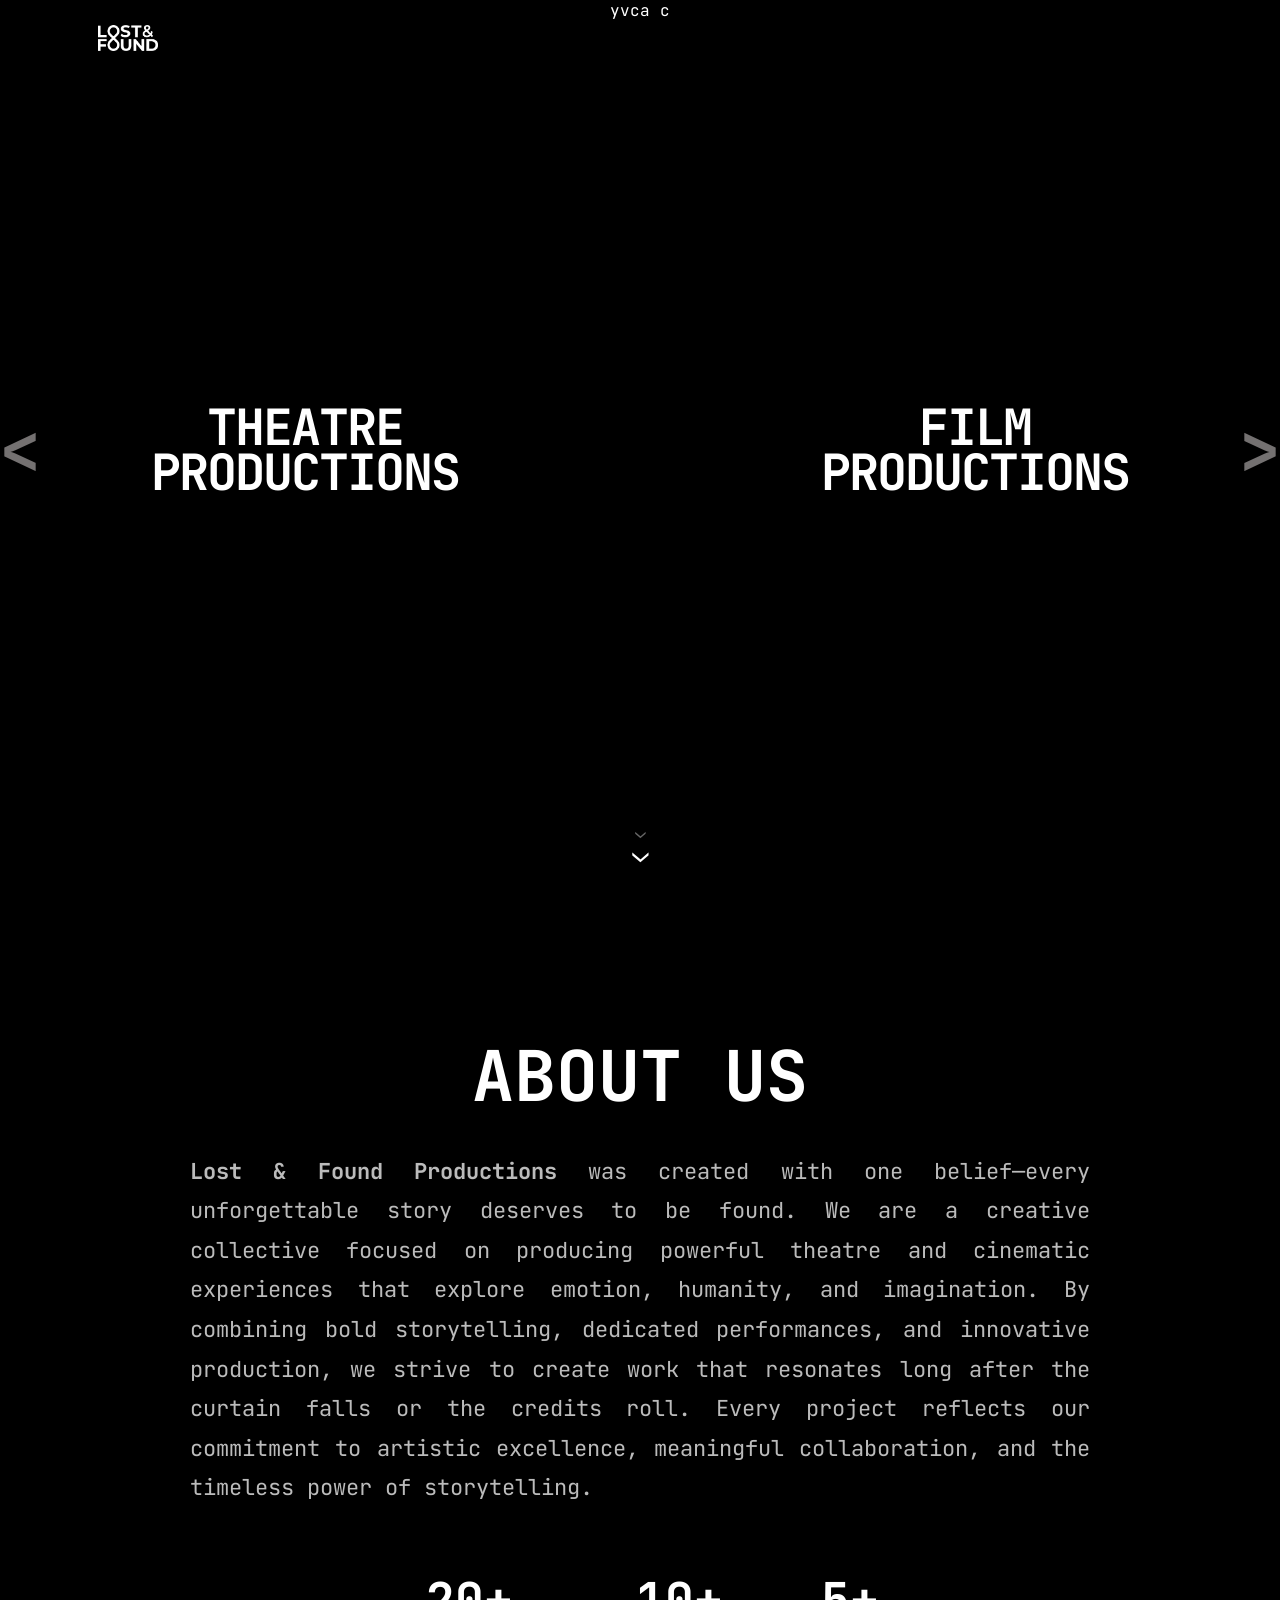
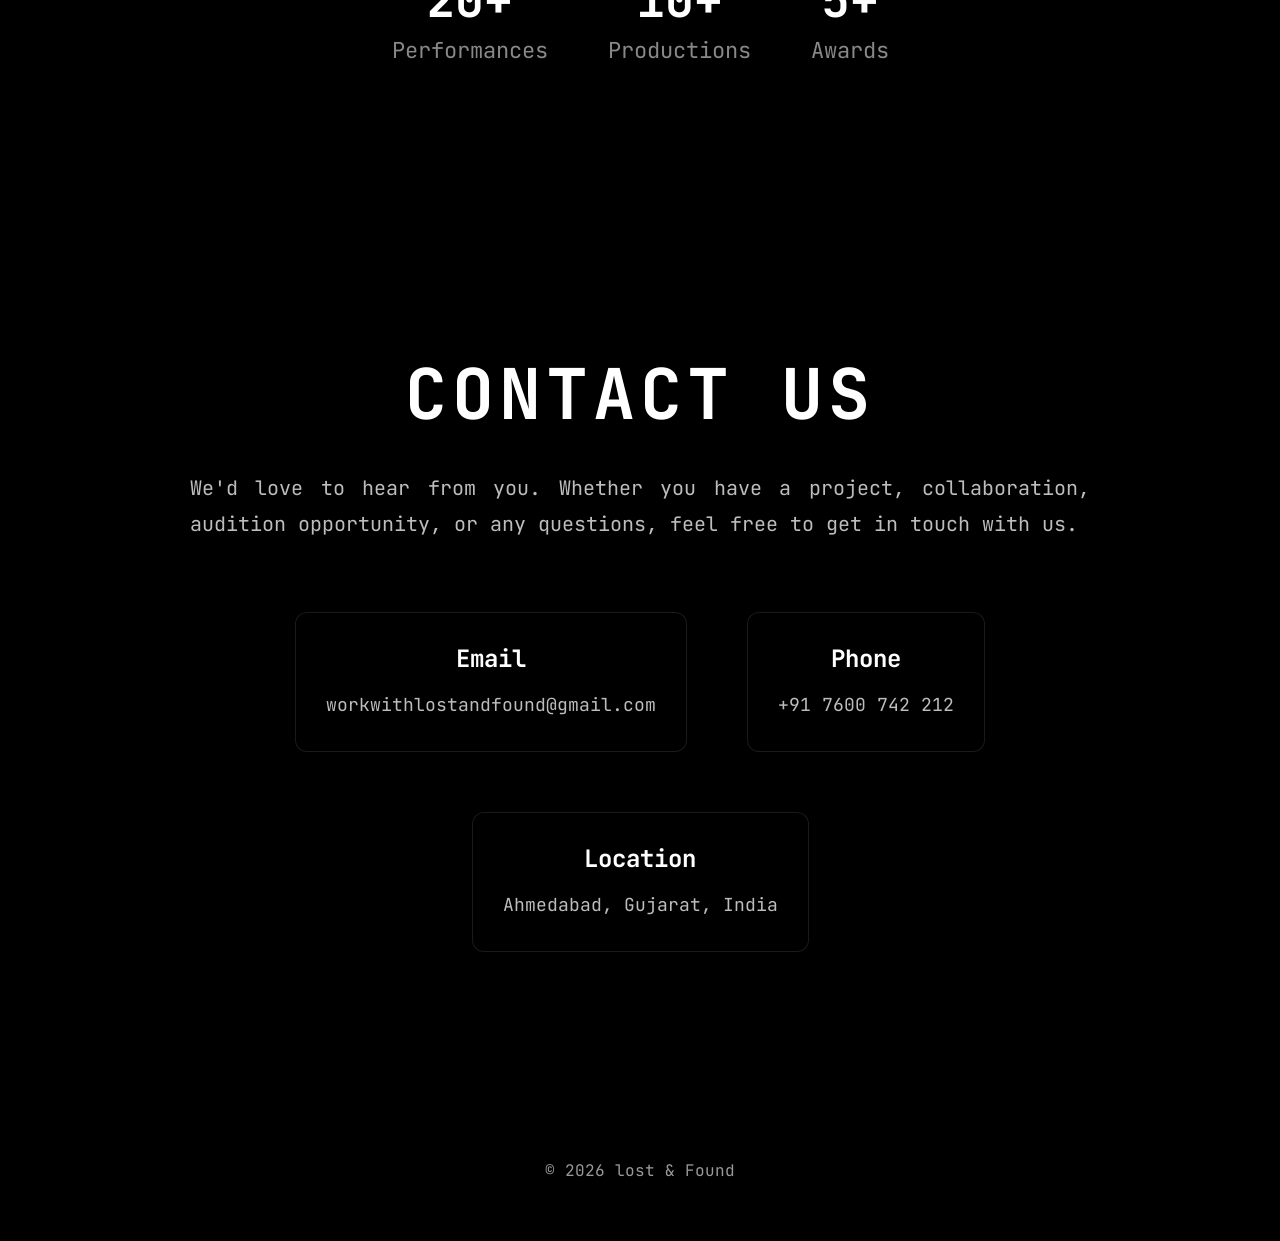
==== index.html @ b6d4103e "Initial commit" ====
<!DOCTYPE html>
<html lang="en">
<head>
<meta charset="UTF-8">
<meta name="viewport" content="width=device-width, initial-scale=1.0">

<title>Lost & Found Productions</title>

<link rel="stylesheet" href="style.css">

<link href="https://fonts.googleapis.com/css2?family=JetBrains+Mono:wght@100..800&display=swap" rel="stylesheet">

</head>

<body class="dark">

<!-- ================= MAIN WEBSITE ================= -->

<div class="container">

    <div class="logo">
        <img src="logo.png" alt="Lost & Found">
    </div>


   <a href="theatre.html" class="panel left" id="theatre-link">
    <div class="arrow left-arrow">&lt;</div>

    <div class="content">
        <h1>THEATRE<br>PRODUCTIONS</h1>
    </div>

    </a>
    <a>yvca c</a>

   

    <a href="film.html" class="panel right" id="film-link">

    <div class="arrow right-arrow">&gt;</div>

    <div class="content">
        <h1>FILM<br>PRODUCTIONS</h1>
    </div>

    </a>

     <div class="scroll-indicator">
        <div class="double-arrow">
            <span>⌄</span>
            <span>⌄</span>
        </div>
    </div>

    </div>

        <!-- Paper -->
        <div class="paper paper1"></div>
        <div class="paper paper2"></div>
        <div class="paper paper3"></div>

    </div>

</div>

<section id="about" class="about-section">

    <div class="about-content">

        <h2>ABOUT US</h2>

        <p>
           <strong> Lost & Found Productions </strong>was created with one belief—every 
            unforgettable story deserves to be found. We are a creative 
            collective focused on producing powerful theatre and cinematic
             experiences that explore emotion, humanity, and imagination. 
             By combining bold storytelling, dedicated performances, 
             and innovative production, we strive to create work that resonates 
             long after the curtain falls or the credits roll. Every project
              reflects our commitment to artistic excellence, meaningful collaboration,
               and the timeless power of storytelling.
        </p>

        <div class="about-stats">

            <div class="stat">
                <h3>20+</h3>
                <p>Performances</p>
            </div>

            <div class="stat">
                <h3>10+</h3>
                <p>Productions</p>
            </div>

            <div class="stat">
                <h3>5+</h3>
                <p>Awards</p>
            </div>

        </div>

    </div>

</section>

<!-- Contact Us -->
<section id="contact" class="contact-section">

    <div class="contact-content">

        <h2>CONTACT US</h2>

        <p>
            We'd love to hear from you. Whether you have a project, collaboration,
            audition opportunity, or any questions, feel free to get in touch with us.
        </p>

        <div class="contact-info">

            <div class="contact-item">
                <h3>Email</h3>
                <p>workwithlostandfound@gmail.com</p>
            </div>

            <div class="contact-item">
                <h3>Phone</h3>
                <p>+91 7600 742 212</p>
            </div>

            <div class="contact-item">
                <h3>Location</h3>
                <p>Ahmedabad, Gujarat, India</p>
            </div>

        </div>

    </div>

</section>

<footer>

© 2026 lost & Found

</footer>


<!-- GSAP -->
<script src="https://cdn.jsdelivr.net/npm/gsap@3.13.0/dist/gsap.min.js"></script>

<script src="script.js"></script>

</body>
</html>
---- style.css ----
/* ===========================
   GOOGLE FONT
=========================== */
@import url('https://fonts.googleapis.com/css2?family=Inter:wght@300;400;500;700;900&display=swap');

/* ===========================
   RESET
=========================== */

*{
    margin:0;
    padding:0;
    box-sizing:border-box;
}

html{
    scroll-behavior:smooth;
}

body{
    font-family: "JetBrains Mono", monospace;
    overflow-x:hidden;
    overflow-y:auto;
    transition:.4s ease;
}

/* ===========================
   THEMES
=========================== */

body{
    --bg:#000;
    --text:#fff;
    --line:#ffffff30;
    --hover:#ffffff08;
}


body{
    background:var(--bg);
    color:var(--text);
}

/* ===========================
   THEME BUTTON
=========================== */

#theme-toggle{

    position:fixed;

    top:30px;
    right:35px;

    width:52px;
    height:52px;

    border-radius:50%;
    border:none;

    cursor:pointer;

    font-size:20px;

    background:var(--text);
    color:var(--bg);

    transition:.35s;

    z-index:999;
}

#theme-toggle:hover{

    transform:rotate(180deg) scale(1.08);

}

/* ===========================
   MAIN CONTAINER
=========================== */

.container{

    width:100%;
    height:100vh;

    display:flex;

}

/* ===========================
   LEFT & RIGHT
=========================== */

.panel{

    width:100%;
    height:100vh;

    display:flex;
    justify-content:center;
    align-items:center;

    text-decoration:none;

    color:var(--text);
    position:relative;

    overflow:hidden;

    transition:.45s;

}

.panel{
    flex:1;
    transition:all .6s ease;
}


.container:hover .panel{
    flex:0.9;
}

.container .panel:hover{
    flex:1.1;
}
.left:hover{
    background:#312e2f;
}

.right:hover{
    background:#312e2f;
}
/* ===========================
   TEXT
=========================== */
.content{
    display:flex;
    flex-direction:column;
    justify-content:center;
    align-items:center;
    width:100%;
    height:100%;
    text-align:center;
}
.left:hover h1{

    color:#000000;

    transform:translateY(-8px);

}

.right:hover h1{

    color:#000000;

    transform:translateY(-8px);

}

h1{
    font-family:"JetBrains Mono", monospace;
    font-size:clamp(28px,6vw,50px);
    font-weight:700;
    line-height:0.9;
    letter-spacing:-2px;
    color:#fff;
    text-transform:uppercase;

    width:90%;
    max-width:520px;
    min-height:auto;
    text-align:center;
}

/*.cursor{
    display:inline-block;
    margin-left:2px;
    font-weight:700;
    animation:blink 0.8s infinite;
}

@keyframes blink{
    0%,50%{
        opacity:1;
    }
    50.01%,100%{
        opacity:0;
    }
}
/* ===========================
   PANEL GLOW
=========================== */

.panel::before{

content:"";

position:absolute;

inset:0;

background:radial-gradient(circle at center,
rgba(255,255,255,.05),
transparent 70%);

opacity:0;

transition:.6s;

}

.panel:hover::before{

opacity:1;

}
/* ===========================
   DIAGONAL LINE
=========================== 

.divider{

    position:absolute;

    left:50%;

    top:-25%;

    width:2px;

    height:160%;

    background:var(--line);

    transform:rotate(0deg);

    transform-origin:center;

    z-index:0;

    animation:lineMove 5s ease-in-out infinite;

}

@keyframes lineMove{

0%{

transform:rotate(0deg);

}

50%{

transform:rotate(0deg);

}

100%{

transform:rotate(0deg);

}

}*/

/* ===========================
   PANEL GLOW
=========================== */

.panel::before{
    content:"";
    position:absolute;

    width:500px;
    height:500px;

    left:50%;
    top:50%;
    transform:translate(-50%, -50%);

    border-radius:50%;

    background:radial-gradient(circle,
    rgba(255,255,255,.12),
    transparent 70%);

    opacity:0;
    transition:.5s;

    pointer-events:none;
}

body.light .panel::before{

background:radial-gradient(circle,
rgba(0,0,0,.08),
transparent 70%);

}

.panel:hover::before{

opacity:1;

}
/* ===========================
   FADE
=========================== */

.panel{

animation:fadeUp 1.1s ease;

}

@keyframes fadeUp{

from{

opacity:0;
transform:translateY(80px);

}

to{

opacity:1;
transform:translateY(0);

}

}


/* ================================
   BOOK OPEN EFFECT
================================ */
body{
    overflow-x:hidden;
    overflow-y:auto;
    perspective:3000px;
}

.container{
    position:relative;
    width:100%;
    height:100vh;
    display:flex;
    overflow:hidden;
}

.panel{

    position:relative;

    flex:1;

    transform-style:preserve-3d;

    transform-origin:center center;

    transition:0.8s;

}

.page-shadow{

    position:absolute;

    inset:0;

    background:black;

    opacity:0;

    pointer-events:none;

    z-index:50;

}

/* ===========================
   ARROWS
=========================== */

.arrow{
    position:absolute;
    top:50%;
    transform:translateY(-50%);

    width:70px;
    display:flex;
    align-items:center;
    justify-content:center;

    font-size:clamp(30px,6vw,70px);
    font-weight:700;
    line-height:1;

    color:rgba(246,240,240,.47);
    transition:.4s;
}

.left-arrow{
    left:calc(50% - 320px);
}

.right-arrow{
    right:calc(50% - 320px);
}
/* Hover */
.left:hover .left-arrow{
    color:#000;
    transform:translateY(-50%) translateX(10px);
}

.right:hover .right-arrow{
    color:#000;
    transform:translateY(-50%) translateX(-10px);
}

/* ===========================
   RESPONSIVE
=========================== */

@media (max-width:1024px){

    .left-arrow{
        left:25px;
    }

    .right-arrow{
        right:25px;
    }

    h1{
        font-size:clamp(28px,5vw,42px);
    }
}

@media (max-width:768px){

    .container{
        flex-direction:column;
    }

    .panel{
        height:50vh;
    }

    h1{
        width:90%;
        font-size:30px;
    }

    .arrow{
        font-size:40px;
    }

    .left-arrow{
        left:20px;
    }

    .right-arrow{
        right:20px;
    }
}

@media (max-width:480px){

    h1{
        font-size:22px;
    }

    .arrow{
        font-size:30px;
    }
}

body.page-exit{
    overflow-x:hidden;
}

.container{
    transition:transform .9s cubic-bezier(.77,0,.18,1);
}

.container.slide-right{
    transform:translateX(100%);
}

.container.slide-left{
    transform:translateX(-100%);
}

/* ===========================
   LOGO
=========================== */

.logo{
    position:fixed;
    top:25px;          /* Space from top */
    left:10%;
    transform:translateX(-50%);
    z-index:1000;
}

.logo img{
    width:60px;       /* Change size if needed */
    height:auto;
    display:block;
}

@media(max-width:768px){

    .logo{
        top:18px;
    }

    .logo img{
        width:100px;
    }

}

/* ===========================
   SCROLL INDICATOR
=========================== */

.scroll-indicator{
    position:absolute;
    left:50%;
    bottom:30px;
    transform:translateX(-50%);
    z-index:1000;
    display:flex;
    flex-direction:column;
    align-items:center;
    color:#fff;
    cursor:pointer;
    animation:float 1.8s infinite;
}

.double-arrow{
    display:flex;
    flex-direction:column;
    align-items:center;
}

.double-arrow span:first-child{
    font-size:18px;
    opacity:.4;
}

.double-arrow span:last-child{
    font-size:28px;
    margin-top:-10px;
}

@keyframes float{
    0%,100%{
        transform:translateX(-50%) translateY(0);
    }
    50%{
        transform:translateX(-50%) translateY(8px);
    }
}

/* ===========================
   ABOUT SECTION
=========================== */

.about-section{
    min-height:100vh;
    background:#000000;
    color:#fff;
    display:flex;
    justify-content:center;
    align-items:center;
    padding:120px 10%;
}

.about-content{
    max-width:900px;
    text-align:center;
}

.about-content h2{
    font-size:70px;
    margin-bottom:30px;
}
.about-content p{
    font-size:22px;
    line-height:1.8;
    color:#bbb;
    text-align:justify;
    text-justify:inter-word;
}

.about-stats{
    display:flex;
    justify-content:center;
    gap:60px;
    margin-top:60px;
    flex-wrap:wrap;
}

.stat h3{
    font-size:48px;
}

.stat p{
    color:#888;
}

/* ===========================
   CONTACT SECTION
=========================== */

.contact-section{
    min-height:100vh;
    background:#000000;
    color:#fff;

    display:flex;
    justify-content:center;
    align-items:center;

    padding:120px 10%;
}

.contact-content{
    max-width:900px;
    text-align:center;
}

.contact-content h2{
    font-size:70px;
    margin-bottom:30px;
    letter-spacing:5px;
}

.contact-content p{
    font-size:20px;
    line-height:1.8;
    color:#bdbdbd;
    text-align:justify;
    text-justify:inter-word;
}

.contact-info{
    margin-top:70px;

    display:flex;
    justify-content:center;
    gap:60px;
    flex-wrap:wrap;
}

.contact-item{
    min-width:220px;
    padding:30px;

    border:1px solid rgba(255,255,255,.1);
    border-radius:12px;

    background:rgba(26, 18, 18, 0.03);

    transition:.4s;
}

.contact-item:hover{
    transform:translateY(-10px);
    border-color:#fff;
}

.contact-item h3{
    margin-bottom:15px;
    font-size:24px;
}

.contact-item p{
    font-size:18px;
    color:#bdbdbd;
}

footer{
padding:60px;
text-align:center;
opacity:.6;
}
/* ======================================
   MOBILE RESPONSIVE
====================================== */

@media (max-width:768px){

    /* Hero */

    .container{
        flex-direction:column;
        height:100vh;
    }

    .panel{
        height:50vh;
    }

    h1{
        font-size:32px;
        line-height:1.1;
    }

    .logo img{
        width:90px;
    }

    .scroll-indicator{
        bottom:20px;
    }

    /* About */

    .about-section,
    .contact-section{
        min-height:auto;
        padding:70px 25px;
    }

    .about-content,
    .contact-content{
        width:100%;
        max-width:100%;
    }

    .about-content h2,
    .contact-content h2{
        font-size:38px;
        letter-spacing:2px;
        margin-bottom:20px;
    }

.about-content p,
.contact-content p{
    font-size:16px;
    line-height:1.8;
    text-align:justify;
    text-justify:inter-word;
}

    /* Stats */

    .about-stats{
        flex-direction:column;
        gap:30px;
        margin-top:40px;
    }

    .stat h3{
        font-size:36px;
    }

    .stat p{
        font-size:15px;
    }

    /* Contact */

    .contact-info{
        flex-direction:column;
        gap:20px;
        margin-top:40px;
    }

    .contact-item{
        width:100%;
        min-width:unset;
        padding:25px;
    }

    .contact-item h3{
        font-size:22px;
    }

    .contact-item p{
        font-size:15px;
        word-break:break-word;
    }

    footer{
        padding:35px 20px;
        font-size:14px;
    }

}
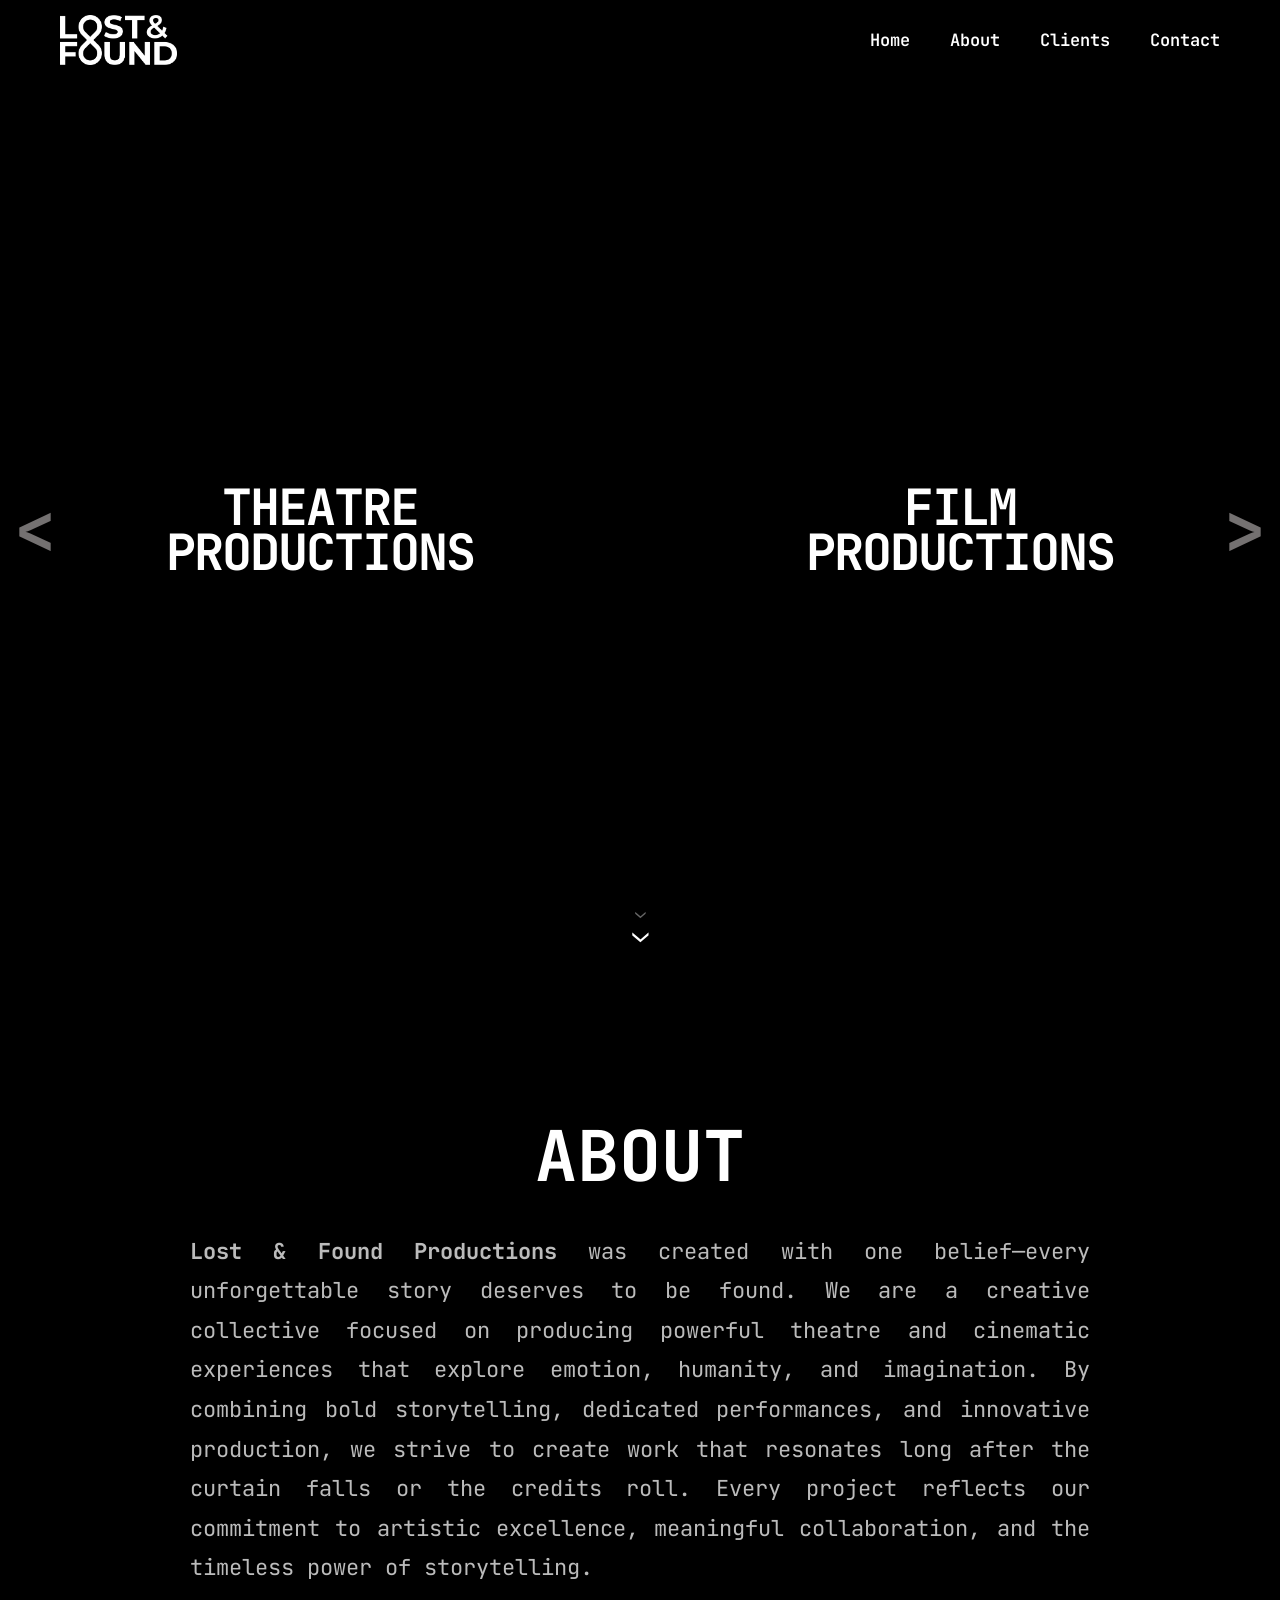
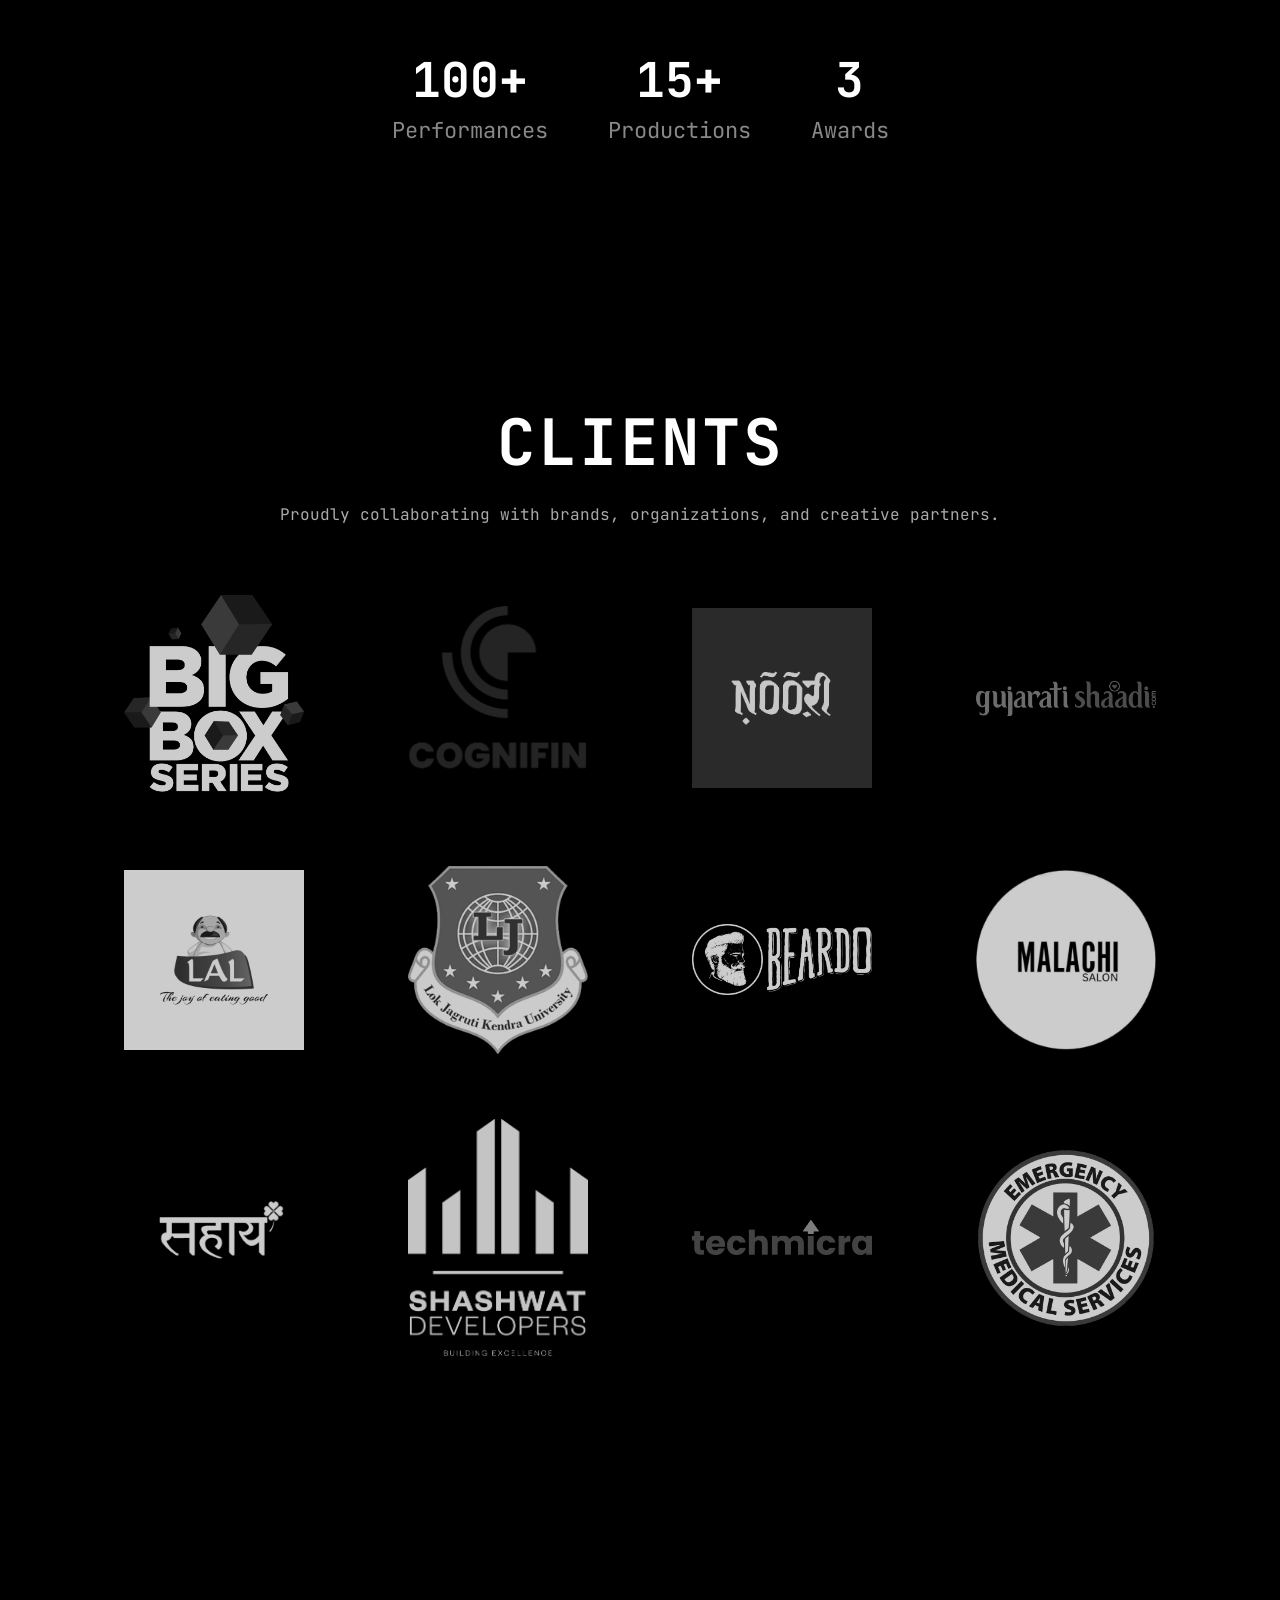
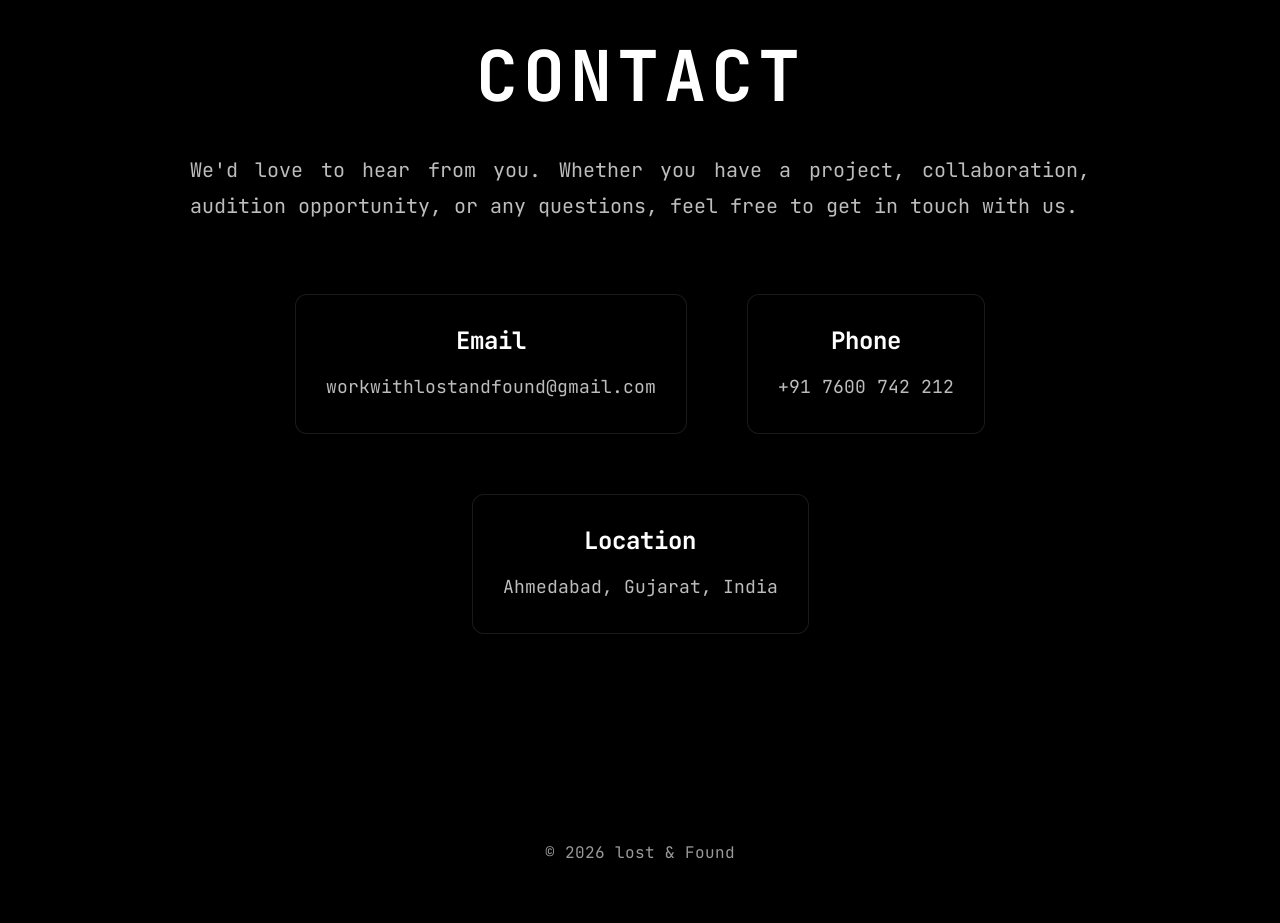
==== commit 54a48e98: "Initial commit" ====
--- a/index.html
+++ b/index.html
@@ -9,19 +9,77 @@
 <link rel="stylesheet" href="style.css">
 
 <link href="https://fonts.googleapis.com/css2?family=JetBrains+Mono:wght@100..800&display=swap" rel="stylesheet">
-
+<style>
+    /* ================= NAVBAR ================= */
+
+.navbar{
+    position: sticky;      /* Keeps navbar visible */
+    top: 0;
+    left: 0;
+    width: 100%;
+    height: 80px;
+
+    display: flex;
+    justify-content: space-between;
+    align-items: center;
+
+    padding: 0 60px;
+    box-sizing: border-box;
+
+    background: rgba(0,0,0,0.6);
+    backdrop-filter: blur(15px);
+    -webkit-backdrop-filter: blur(15px);
+
+    z-index: 99999;
+}
+.nav-logo img{
+    height:50px;
+    width:auto;
+    display:block;
+}
+
+.nav-links{
+    display:flex;
+    gap:40px;
+    list-style:none;
+    margin:0;
+    padding:0;
+}
+
+.nav-links a{
+    color:var(--text);
+    text-decoration:none;
+    font-size:17px;
+    font-weight:600;
+    transition:.3s;
+}
+
+.nav-links a:hover{
+    opacity:.7;
+}
+</style>
 </head>
 
 <body class="dark">
 
+    <nav class="navbar">
+
+    <a href="index.html" class="nav-logo">
+        <img src="logo.png" alt="">
+    </a>
+
+    <ul class="nav-links">
+        <li><a href="index.html">Home</a></li>
+        <li><a href="index.html#about">About</a></li>
+        <li><a href="index.html#clients">Clients</a></li>
+        <li><a href="index.html#contact">Contact</a></li>
+    </ul>
+</nav>
 <!-- ================= MAIN WEBSITE ================= -->
 
 <div class="container">
 
-    <div class="logo">
-        <img src="logo.png" alt="Lost & Found">
-    </div>
-
+  
 
    <a href="theatre.html" class="panel left" id="theatre-link">
     <div class="arrow left-arrow">&lt;</div>
@@ -31,10 +89,7 @@
     </div>
 
     </a>
-    <a>yvca c</a>
-
-   
-
+    
     <a href="film.html" class="panel right" id="film-link">
 
     <div class="arrow right-arrow">&gt;</div>
@@ -67,7 +122,7 @@
 
     <div class="about-content">
 
-        <h2>ABOUT US</h2>
+        <h2>ABOUT</h2>
 
         <p>
            <strong> Lost & Found Productions </strong>was created with one belief—every 
@@ -84,18 +139,84 @@
         <div class="about-stats">
 
             <div class="stat">
-                <h3>20+</h3>
+                <h3>100+</h3>
                 <p>Performances</p>
             </div>
 
             <div class="stat">
-                <h3>10+</h3>
+                <h3>15+</h3>
                 <p>Productions</p>
             </div>
 
             <div class="stat">
-                <h3>5+</h3>
+                <h3>3</h3>
                 <p>Awards</p>
+            </div>
+
+        </div>
+
+    </div>
+
+</section>
+
+<section id="clients" class="clients-section">
+
+    <div class="clients-content">
+
+        <h2>CLIENTS</h2>
+
+        <p>
+            Proudly collaborating with brands, organizations, and creative partners.
+        </p>
+
+        <div class="clients-grid">
+
+            <div class="client-logo">
+                <img src="images/CLIENT1.png" alt="Client 1">
+            </div>
+
+            <div class="client-logo">
+                <img src="images/CLIENT2.png" alt="Client 2">
+            </div>
+
+            <div class="client-logo">
+                <img src="images/CLIENT3.png" alt="Client 3">
+            </div>
+
+            <div class="client-logo">
+                <img src="images/client4.png" alt="Client 4">
+            </div>
+
+            <div class="client-logo">
+                <img src="images/client5.jpg" alt="Client 5">
+            </div>
+
+            <div class="client-logo">
+                <img src="images/client6.png" alt="Client 6">
+            </div>
+
+            <div class="client-logo">
+                <img src="images/client7.png" alt="Client 7">
+            </div>
+
+            <div class="client-logo">
+                <img src="images/client8.png" alt="Client 8">
+            </div>
+
+             <div class="client-logo">
+                <img src="images/client10.webp" alt="Client 5">
+            </div>
+
+            <div class="client-logo">
+                <img src="images/client11.png" alt="Client 6">
+            </div>
+
+            <div class="client-logo">
+                <img src="images/client12.png" alt="Client 7">
+            </div>
+
+            <div class="client-logo">
+                <img src="images/client13.png" alt="Client 8">
             </div>
 
         </div>
@@ -109,7 +230,7 @@
 
     <div class="contact-content">
 
-        <h2>CONTACT US</h2>
+        <h2>CONTACT</h2>
 
         <p>
             We'd love to hear from you. Whether you have a project, collaboration,
--- a/style.css
+++ b/style.css
@@ -797,4 +797,76 @@
         font-size:14px;
     }
 
+}
+/* ================= CLIENTS ================= */
+
+.clients-section{
+    background:#000;
+    color:#fff;
+    padding:120px 8%;
+}
+
+.clients-content{
+    max-width:1200px;
+    margin:auto;
+    text-align:center;
+}
+
+.clients-content h2{
+    font-size:4rem;
+    margin-bottom:20px;
+    letter-spacing:3px;
+}
+
+.clients-content p{
+    color:#aaa;
+    margin-bottom:70px;
+}
+
+/* Grid */
+
+.clients-grid{
+    display:grid;
+    grid-template-columns:repeat(4,1fr);
+    gap:60px;
+    align-items:center;
+    justify-items:center;
+}
+
+/* Logo */
+
+.client-logo{
+    transition:.4s ease;
+}
+
+.client-logo img{
+    width:180px;
+    max-width:100%;
+    height:auto;
+    object-fit:contain;
+    filter:grayscale(100%) opacity(.8);
+    transition:.4s ease;
+}
+
+.client-logo:hover{
+    transform:translateY(-10px) scale(1.08);
+}
+
+.client-logo:hover img{
+    filter:grayscale(0%) opacity(1);
+}
+
+/* Mobile */
+
+@media(max-width:768px){
+
+.clients-grid{
+    grid-template-columns:repeat(2,1fr);
+    gap:40px;
+}
+
+.client-logo img{
+    width:130px;
+}
+
 }
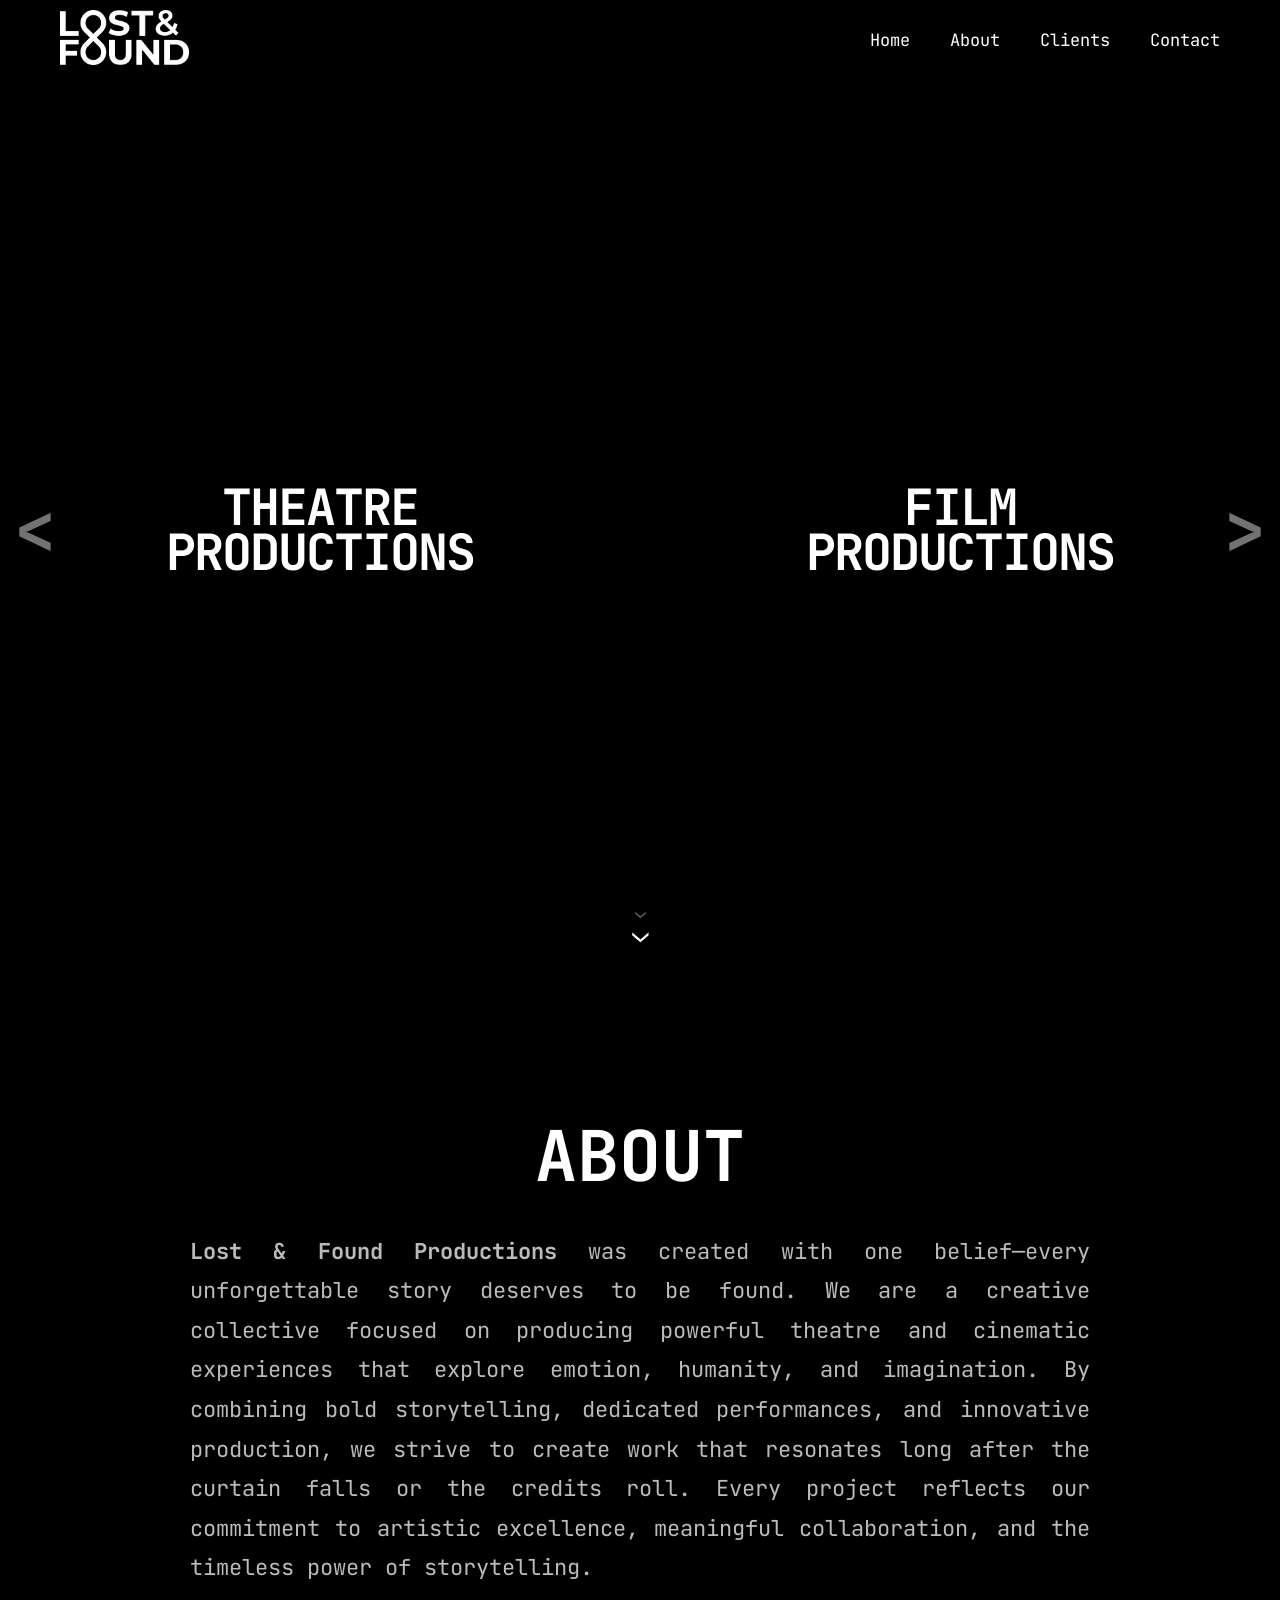
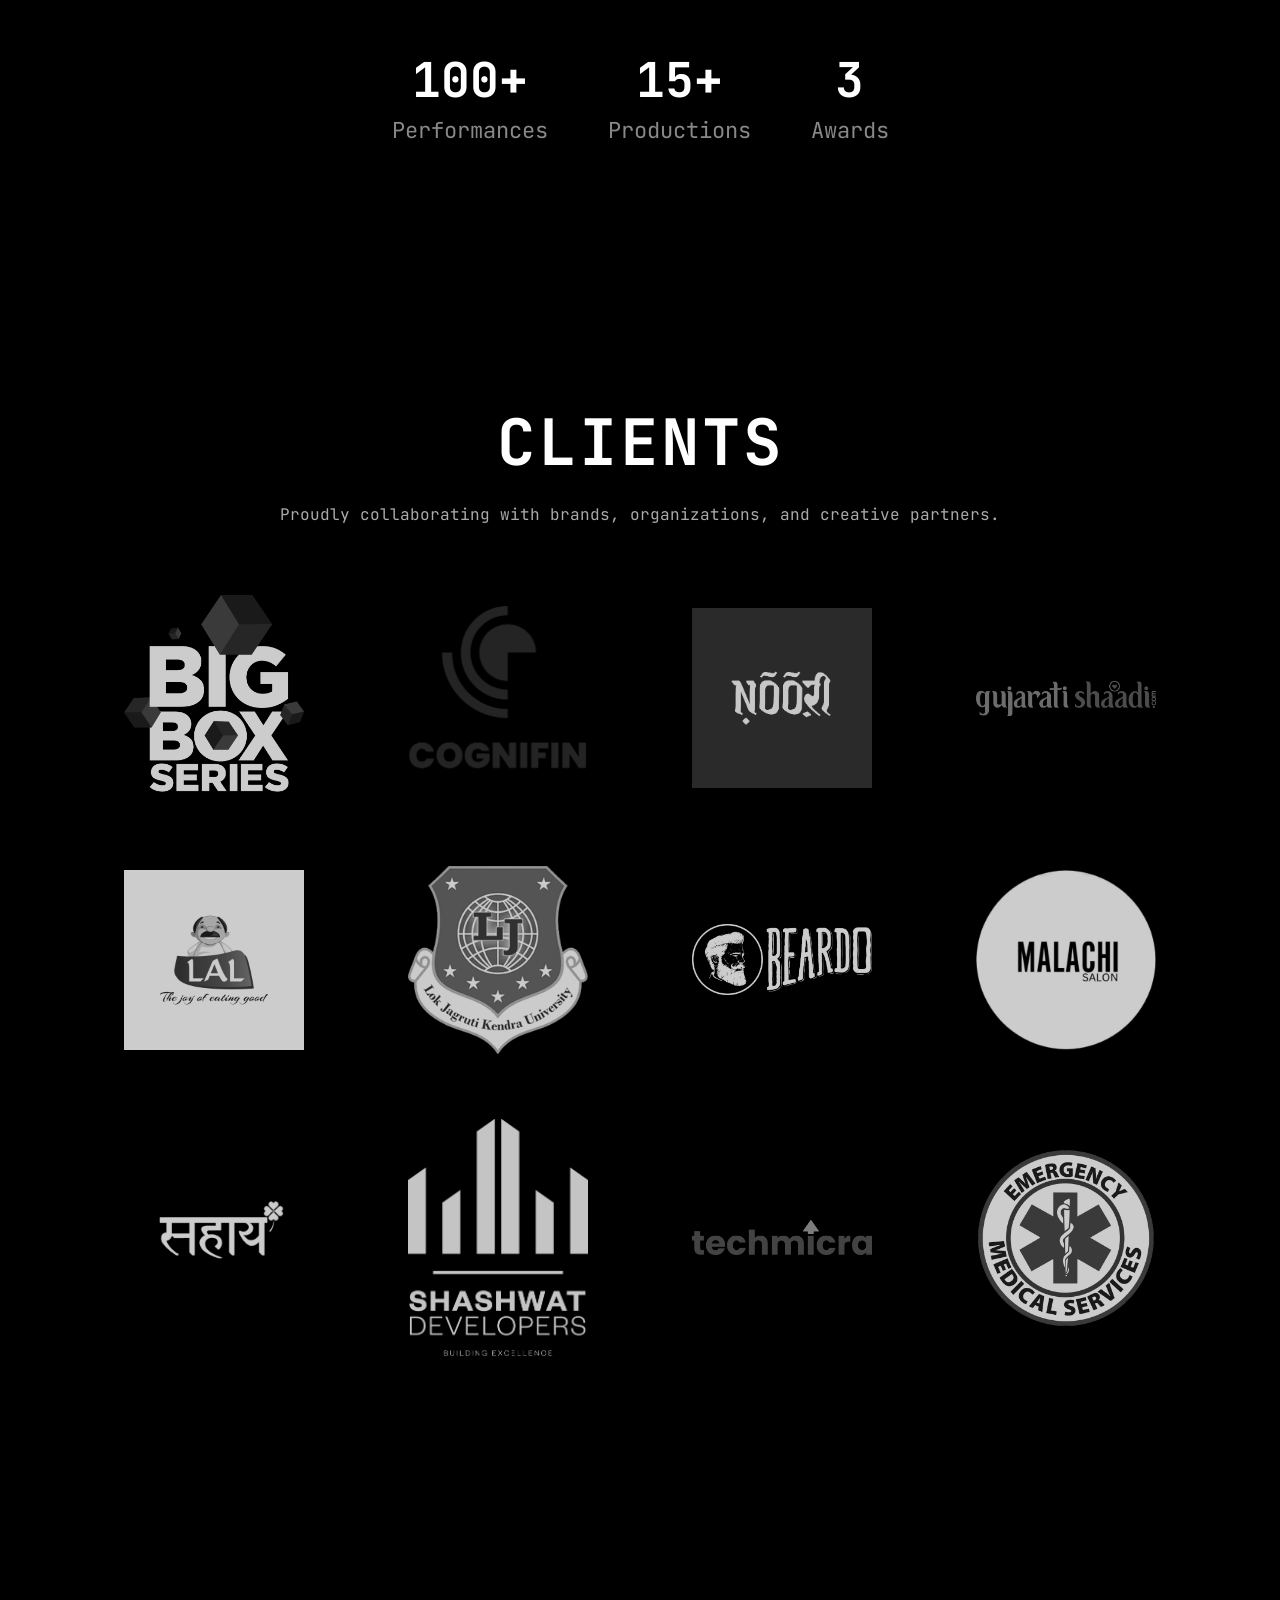
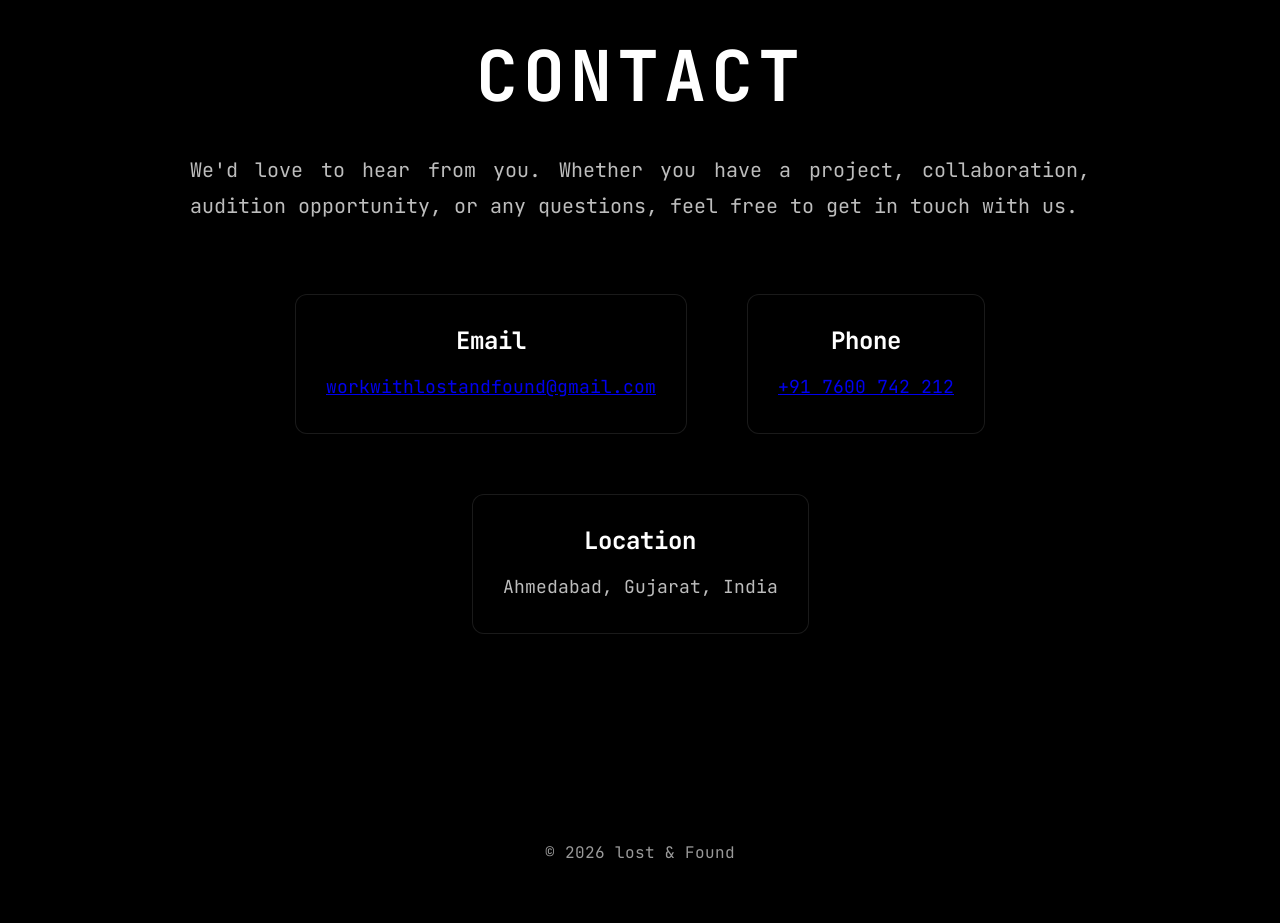
==== commit f3a11ff0: "update website" ====
--- a/index.html
+++ b/index.html
@@ -4,60 +4,38 @@
 <meta charset="UTF-8">
 <meta name="viewport" content="width=device-width, initial-scale=1.0">
 
-<title>Lost & Found Productions</title>
+<!-- SEO -->
+<title>Lost & Found Productions | Theatre & Film Production</title>
+
+<meta name="description" content="Lost & Found Productions is a creative production house in Ahmedabad specializing in theatre productions, films, advertisements, music videos, and audio post-production.">
+
+<meta name="keywords" content="Lost & Found Productions, Theatre Production Ahmedabad, Film Production Ahmedabad, Production House, Theatre, Films">
+
+<meta name="author" content="Lost & Found Productions">
+
+<meta name="robots" content="index, follow">
+
+<link rel="canonical" href="https://lostandfoundproductions.com/">
+
+<!-- Favicon -->
+<link rel="icon" type="image/png" href="/images/favicon.png">
+
+<!-- Open Graph -->
+<meta property="og:title" content="Lost & Found Productions">
+<meta property="og:description" content="Theatre Productions • Film Productions • Creative Storytelling">
+<meta property="og:image" content="https://lostandfoundproductions.com/logo.png">
+<meta property="og:url" content="https://lostandfoundproductions.com/">
+<meta property="og:type" content="website">
+
+<!-- Twitter -->
+<meta name="twitter:card" content="summary_large_image">
+<meta name="twitter:title" content="Lost & Found Productions">
+<meta name="twitter:description" content="Theatre Productions • Film Productions • Creative Storytelling">
+<meta name="twitter:image" content="https://lostandfoundproductions.com/logo.png">
 
 <link rel="stylesheet" href="style.css">
 
 <link href="https://fonts.googleapis.com/css2?family=JetBrains+Mono:wght@100..800&display=swap" rel="stylesheet">
-<style>
-    /* ================= NAVBAR ================= */
-
-.navbar{
-    position: sticky;      /* Keeps navbar visible */
-    top: 0;
-    left: 0;
-    width: 100%;
-    height: 80px;
-
-    display: flex;
-    justify-content: space-between;
-    align-items: center;
-
-    padding: 0 60px;
-    box-sizing: border-box;
-
-    background: rgba(0,0,0,0.6);
-    backdrop-filter: blur(15px);
-    -webkit-backdrop-filter: blur(15px);
-
-    z-index: 99999;
-}
-.nav-logo img{
-    height:50px;
-    width:auto;
-    display:block;
-}
-
-.nav-links{
-    display:flex;
-    gap:40px;
-    list-style:none;
-    margin:0;
-    padding:0;
-}
-
-.nav-links a{
-    color:var(--text);
-    text-decoration:none;
-    font-size:17px;
-    font-weight:600;
-    transition:.3s;
-}
-
-.nav-links a:hover{
-    opacity:.7;
-}
-</style>
 </head>
 
 <body class="dark">
@@ -74,6 +52,11 @@
         <li><a href="index.html#clients">Clients</a></li>
         <li><a href="index.html#contact">Contact</a></li>
     </ul>
+     <div class="menu-btn">
+        <span></span>
+        <span></span>
+        <span></span>
+    </div>
 </nav>
 <!-- ================= MAIN WEBSITE ================= -->
 
@@ -237,24 +220,34 @@
             audition opportunity, or any questions, feel free to get in touch with us.
         </p>
 
-        <div class="contact-info">
-
-            <div class="contact-item">
-                <h3>Email</h3>
-                <p>workwithlostandfound@gmail.com</p>
-            </div>
-
-            <div class="contact-item">
-                <h3>Phone</h3>
-                <p>+91 7600 742 212</p>
-            </div>
-
-            <div class="contact-item">
-                <h3>Location</h3>
-                <p>Ahmedabad, Gujarat, India</p>
-            </div>
-
-        </div>
+      <div class="contact-info">
+
+    <div class="contact-item">
+    <h3>Email</h3>
+    <p>
+        <a href="https://mail.google.com/mail/?view=cm&fs=1&to=workwithlostandfound@gmail.com"
+           target="_blank"
+           rel="noopener noreferrer">
+            workwithlostandfound@gmail.com
+        </a>
+    </p>
+</div>
+
+    <div class="contact-item">
+        <h3>Phone</h3>
+        <p>
+            <a href="tel:+917600742212">
+                +91 7600 742 212
+            </a>
+        </p>
+    </div>
+
+    <div class="contact-item">
+        <h3>Location</h3>
+        <p>Ahmedabad, Gujarat, India</p>
+    </div>
+
+</div>
 
     </div>
 
@@ -265,7 +258,29 @@
 © 2026 lost & Found
 
 </footer>
-
+<script>const menuBtn = document.querySelector(".menu-btn");
+const navLinks = document.querySelector(".nav-links");
+
+menuBtn.addEventListener("click", () => {
+
+    menuBtn.classList.toggle("active");
+
+    navLinks.classList.toggle("active");
+
+});
+
+// Close menu after clicking a link
+
+document.querySelectorAll(".nav-links a").forEach(link=>{
+
+    link.addEventListener("click",()=>{
+
+        menuBtn.classList.remove("active");
+        navLinks.classList.remove("active");
+
+    });
+
+});</script>
 
 <!-- GSAP -->
 <script src="https://cdn.jsdelivr.net/npm/gsap@3.13.0/dist/gsap.min.js"></script>
--- a/style.css
+++ b/style.css
@@ -83,7 +83,7 @@
 .container{
 
     width:100%;
-    height:100vh;
+      min-height:100svh; /* or 100dvh */
 
     display:flex;
 
@@ -96,7 +96,7 @@
 .panel{
 
     width:100%;
-    height:100vh;
+    height:100svh;
 
     display:flex;
     justify-content:center;
@@ -176,21 +176,7 @@
     text-align:center;
 }
 
-/*.cursor{
-    display:inline-block;
-    margin-left:2px;
-    font-weight:700;
-    animation:blink 0.8s infinite;
-}
-
-@keyframes blink{
-    0%,50%{
-        opacity:1;
-    }
-    50.01%,100%{
-        opacity:0;
-    }
-}
+
 /* ===========================
    PANEL GLOW
 =========================== */
@@ -214,59 +200,8 @@
 }
 
 .panel:hover::before{
-
-opacity:1;
-
-}
-/* ===========================
-   DIAGONAL LINE
-=========================== 
-
-.divider{
-
-    position:absolute;
-
-    left:50%;
-
-    top:-25%;
-
-    width:2px;
-
-    height:160%;
-
-    background:var(--line);
-
-    transform:rotate(0deg);
-
-    transform-origin:center;
-
-    z-index:0;
-
-    animation:lineMove 5s ease-in-out infinite;
-
-}
-
-@keyframes lineMove{
-
-0%{
-
-transform:rotate(0deg);
-
-}
-
-50%{
-
-transform:rotate(0deg);
-
-}
-
-100%{
-
-transform:rotate(0deg);
-
-}
-
-}*/
+    opacity:1;
+}
 
 /* ===========================
    PANEL GLOW
@@ -519,12 +454,13 @@
 @media(max-width:768px){
 
     .logo{
-        top:18px;
-    }
-
-    .logo img{
-        width:100px;
-    }
+    left:50%;
+    transform:translateX(-50%);
+}
+
+.logo img{
+    width:70px;
+}
 
 }
 
@@ -704,18 +640,20 @@
 
     .container{
         flex-direction:column;
-        height:100vh;
+         min-height:100svh; /* or 100dvh */
+         height:auto;
     }
 
     .panel{
         height:50vh;
     }
 
-    h1{
-        font-size:32px;
-        line-height:1.1;
-    }
-
+   h1{
+
+font-size:24px;
+padding:0 20px;
+
+}
     .logo img{
         width:90px;
     }
@@ -739,8 +677,9 @@
     }
 
     .about-content h2,
-    .contact-content h2{
-        font-size:38px;
+    .contact-content h2,
+    .clients-content h2{
+        font-size:32px;
         letter-spacing:2px;
         margin-bottom:20px;
     }
@@ -869,4 +808,238 @@
     width:130px;
 }
 
+}
+
+@media(max-width:480px){
+
+.clients-grid{
+
+grid-template-columns:1fr;
+gap:30px;
+
+}
+
+.client-logo img{
+
+width:120px;
+
+}
+
+}
+@media (hover:none){
+
+.panel:hover{
+flex:1;
+background:inherit;
+}
+
+.left:hover h1,
+.right:hover h1{
+color:#fff;
+transform:none;
+}
+
+.client-logo:hover,
+.contact-item:hover{
+transform:none;
+}
+
+}
+/* ===========================
+   MOBILE - THEME BUTTON
+=========================== */
+
+@media (max-width:768px){
+
+    #theme-toggle{
+        top:15px;
+        right:15px;
+
+        width:42px;
+        height:42px;
+
+        font-size:16px;
+    }
+
+}
+@media (max-width:480px){
+
+    #theme-toggle{
+        top:12px;
+        right:12px;
+
+        width:38px;
+        height:38px;
+
+        font-size:14px;
+    }
+
+}
+
+  /* ================= NAVBAR ================= */
+
+.navbar{
+
+    position:sticky;
+    top:0;
+    left:0;
+
+    width:100%;
+    height:80px;
+
+    display:flex;
+    justify-content:space-between;
+    align-items:center;
+
+    padding:0 60px;
+
+    background:rgba(0,0,0,.55);
+    backdrop-filter:blur(15px);
+
+    z-index:9999;
+}
+
+.nav-logo img{
+
+    height:55px;
+
+}
+
+/* Desktop */
+
+.nav-links{
+
+    display:flex;
+    gap:40px;
+
+    list-style:none;
+
+}
+
+.nav-links a{
+
+    color:#fff;
+    text-decoration:none;
+    font-size:17px;
+    transition:.35s;
+
+}
+
+.nav-links a:hover{
+
+    opacity:.6;
+
+}
+
+/* Hamburger */
+
+.menu-btn{
+
+    width:34px;
+    height:26px;
+
+    display:none;
+
+    flex-direction:column;
+    justify-content:space-between;
+
+    cursor:pointer;
+
+}
+
+.menu-btn span{
+
+    width:100%;
+    height:3px;
+
+    background:white;
+
+    border-radius:10px;
+
+    transition:.35s;
+
+}
+
+/* Animation */
+
+.menu-btn.active span:nth-child(1){
+
+    transform:translateY(11px) rotate(45deg);
+
+}
+
+.menu-btn.active span:nth-child(2){
+
+    opacity:0;
+
+}
+
+.menu-btn.active span:nth-child(3){
+
+    transform:translateY(-11px) rotate(-45deg);
+
+}
+
+/* Mobile */
+
+@media(max-width:768px){
+
+.navbar{
+
+    padding:0 20px;
+
+    height:70px;
+
+}
+
+.nav-logo img{
+
+    height:45px;
+
+}
+
+.menu-btn{
+
+    display:flex;
+
+}
+
+.nav-links{
+
+    position:fixed;
+
+    top:70px;
+    right:-100%;
+
+    width:270px;
+    height:calc(100vh - 70px);
+
+    background:#050505;
+
+    flex-direction:column;
+
+    justify-content:flex-start;
+
+    align-items:center;
+
+    padding-top:60px;
+
+    gap:35px;
+
+    transition:.4s ease;
+
+}
+
+.nav-links.active{
+
+    right:0;
+
+}
+
+.nav-links a{
+
+    font-size:20px;
+
+}
+
 }
